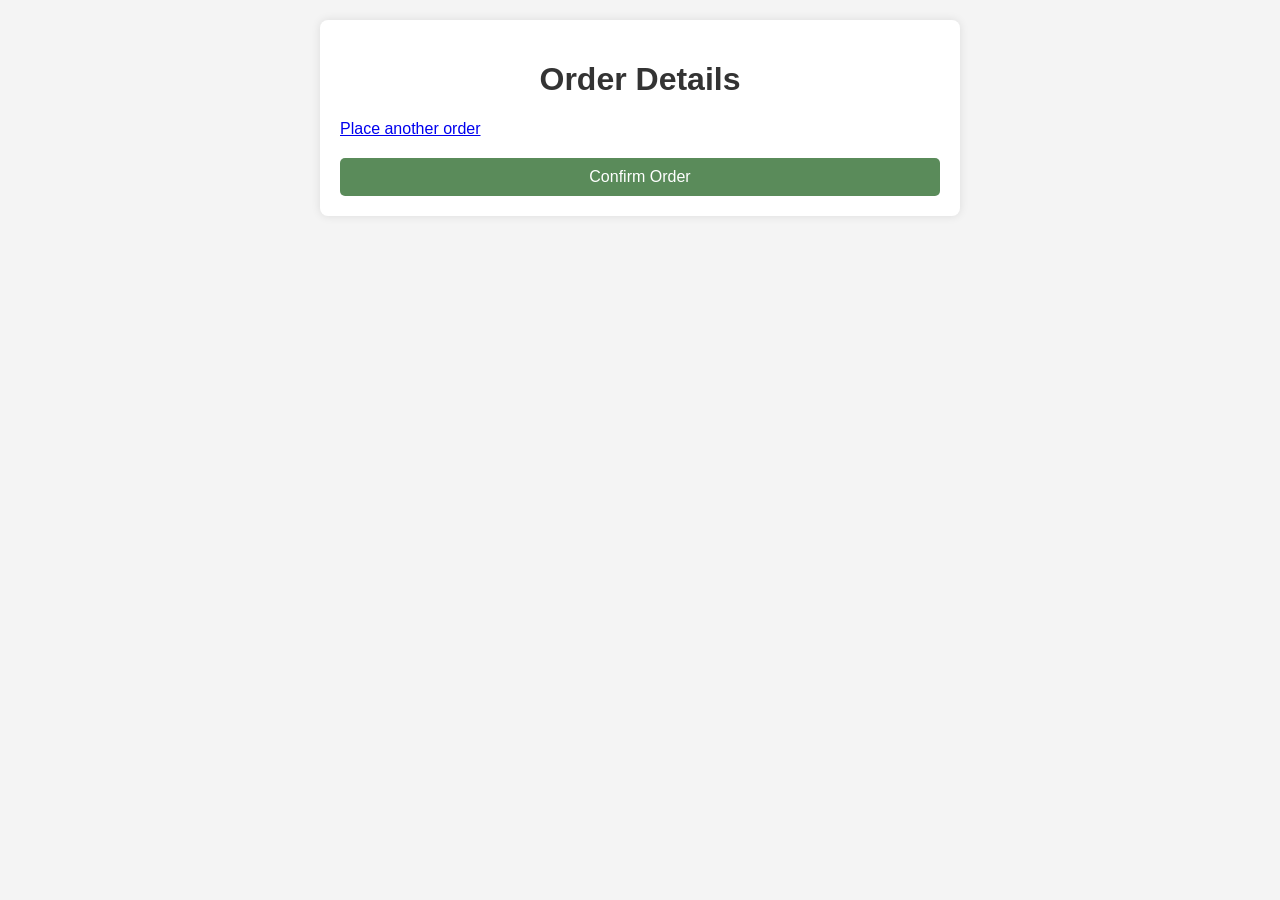
==== order-detail.html @ c3d66acc "Add files via upload" ====
<!DOCTYPE html>
<html lang="en">
<head>
    <meta charset="UTF-8">
    <meta name="viewport" content="width=device-width, initial-scale=1.0">
    <title>Order Details</title>
    <style>
        body {
            font-family: Arial, sans-serif;
            margin: 20px;
            background-color: #f4f4f4;
        }
        .container {
            background-color: #fff;
            padding: 20px;
            border-radius: 8px;
            box-shadow: 0 0 10px rgba(0, 0, 0, 0.1);
            max-width: 600px;
            margin: 20px auto;
        }
        h1 {
            color: #333;
            text-align: center;
        }
        p {
            margin-bottom: 10px;
        }
        .detail-item {
            margin-bottom: 5px;
        }
        .detail-item strong {
            display: inline-block;
            width: 120px;
        }
        .detail-item input[type="text"] {
            border: 1px solid #ddd;
            border-radius: 4px;
            padding: 5px;
            margin-left: 5px;
            background-color: #f9f9f9;
        }
    </style>
</head>
<body>
    <div class="container">
        <h1>Order Details</h1>
        <div id="order-details">
            <form id="order-details-form">
                <div id="customer-info-display"></div>
                <div id="product-list-display"></div>
                <div id="total-amount-display"></div>
            </form>
        </div>
        <p><a href="promo.html">Place another order</a></p>

        <button id="confirm-order-button" style="
            display: block;
            width: 100%;
            padding: 10px;
            background-color: #5a8b5a;
            color: white;
            border: none;
            border-radius: 5px;
            cursor: pointer;
            font-size: 16px;
            margin-top: 20px;
        ">Confirm Order</button>
    </div>

    <script>
        document.addEventListener('DOMContentLoaded', function() {
            const urlParams = new URLSearchParams(window.location.search);
            const orderDetailsDiv = document.getElementById('order-details');
            const customerInfoDisplay = document.getElementById('customer-info-display');
            const productListDisplay = document.getElementById('product-list-display');
            const totalAmountDisplay = document.getElementById('total-amount-display');
            let detailsHtml = '';

            if (urlParams.toString() === '') {
                detailsHtml = '<p>No order details submitted.</p>';
            } else {
                // detailsHtml = '<h2>Submitted Information:</h2>';
                let products = {};
                let customerDetails = {};
                let totalAmount = 0;

                for (let pair of urlParams.entries()) {
                    let key = decodeURIComponent(pair[0]);
                    let value = decodeURIComponent(pair[1]);

                    if (key.startsWith('quantity-')) {
                        const productId = key.replace('quantity-', '');
                        if (!products[productId]) products[productId] = {};
                        products[productId].quantity = parseInt(value, 10);
                    } else if (key.startsWith('product-name-')) {
                        const productId = key.replace('product-name-', '');
                        if (!products[productId]) products[productId] = {};
                        products[productId].name = value;
                    } else if (key.startsWith('product-price-')) {
                        const productId = key.replace('product-price-', '');
                        if (!products[productId]) products[productId] = {};
                        products[productId].price = parseFloat(value);
                    } else if (key === 'total-order-amount') {
                        totalAmount = parseFloat(value);
                    } else if (key.startsWith('customer-')) {
                        customerDetails[key.replace('customer-', '')] = value;
                    }
                        // } else {
                    //     // For other general form fields
                    //     detailsHtml += `<p class="detail-item"><strong>${key}:</strong> ${value}</p>`;
                    // }
                }

                // Display Customer Details
                if (Object.keys(customerDetails).length > 0) {
                    let customerHtml = '<h3>Customer Information:</h3>';
                    for (const key in customerDetails) {
                        customerHtml += `
                            <div class="detail-item">
                                <label><strong>${key.charAt(0).toUpperCase() + key.slice(1)}:</strong></label>
                                <input type="text" value="${customerDetails[key]}" readonly style="width: calc(100% - 160px); padding: 5px; margin-left: 5px;">
                            </div>
                        `;
                    }
                    customerInfoDisplay.innerHTML = customerHtml;
                }

                // Display Product Details
                if (Object.keys(products).length > 0) {
                    let productsHtml = '<h3>Order Items:</h3>';
                    for (const productId in products) {
                        const product = products[productId];
                        const subtotal = (product.quantity * product.price).toFixed(2);
                        productsHtml += `
                            <div class="detail-item">
                                <label><strong>${product.name}:</strong></label>
                                <input type="text" value="${product.quantity} x $${product.price.toFixed(2)} = $${subtotal}" readonly style="width: calc(100% - 160px); padding: 5px; margin-left: 5px;">
                            </div>
                        `;
                    }
                    productListDisplay.innerHTML = productsHtml;
                }

                // Display Total Amount
                totalAmountDisplay.innerHTML = `
                    <h3 style="text-align: right; margin-top: 20px;">
                        <label><strong>Total Order:</strong></label>
                        <input type="text" value="$${totalAmount.toFixed(2)}" readonly style="width: auto; padding: 5px; font-weight: bold; text-align: right; border: none; background: transparent;">
                    </h3>
                `;
            }
            // orderDetailsDiv.innerHTML = detailsHtml;

            // Populate the hidden form for submission to confirmation.html
            // const confirmOrderForm = document.getElementById('confirm-order-form');

            // if (Object.keys(customerDetails).length > 0) {
            //     for (const key in customerDetails) {
            //         const input = document.createElement('input');
            //         input.type = 'hidden';
            //         input.name = `customer-${key}`;
            //         input.value = customerDetails[key];
            //         confirmOrderForm.appendChild(input);
            //     }
            // }

            // if (Object.keys(products).length > 0) {
            //     for (const productId in products) {
            //         const product = products[productId];
                    
            //         let inputName = document.createElement('input');
            //         inputName.type = 'hidden';
            //         inputName.name = `product-name-${productId}`;
            //         inputName.value = product.name;
            //         confirmOrderForm.appendChild(inputName);

            //         let inputQuantity = document.createElement('input');
            //         inputQuantity.type = 'hidden';
            //         inputQuantity.name = `quantity-${productId}`;
            //         inputQuantity.value = product.quantity;
            //         confirmOrderForm.appendChild(inputQuantity);

            //         let inputPrice = document.createElement('input');
            //         inputPrice.type = 'hidden';
            //         inputPrice.name = `product-price-${productId}`;
            //         inputPrice.value = product.price;
            //         confirmOrderForm.appendChild(inputPrice);
            //     }
            // }

            // if (totalAmount > 0) {
            //     const inputTotal = document.createElement('input');
            //     inputTotal.type = 'hidden';
            //     inputTotal.name = 'total-order-amount';
            //     inputTotal.value = totalAmount.toFixed(2);
            //     confirmOrderForm.appendChild(inputTotal);
            // }

            // New JavaScript for JSON submission
            const confirmOrderButton = document.getElementById('confirm-order-button');
            if (confirmOrderButton) {
                confirmOrderButton.addEventListener('click', () => {
                    const orderData = {
                        customer: customerDetails,
                        products: [],
                        totalAmount: totalAmount.toFixed(2)
                    };

                    for (const productId in products) {
                        orderData.products.push({
                            id: productId,
                            name: products[productId].name,
                            quantity: products[productId].quantity,
                            price: products[productId].price.toFixed(2)
                        });
                    }

                    localStorage.setItem('orderDetailsJson', JSON.stringify(orderData));
                    window.location.href = 'confirmation.html';
                });
            }
        });
    </script>
</body>
</html>
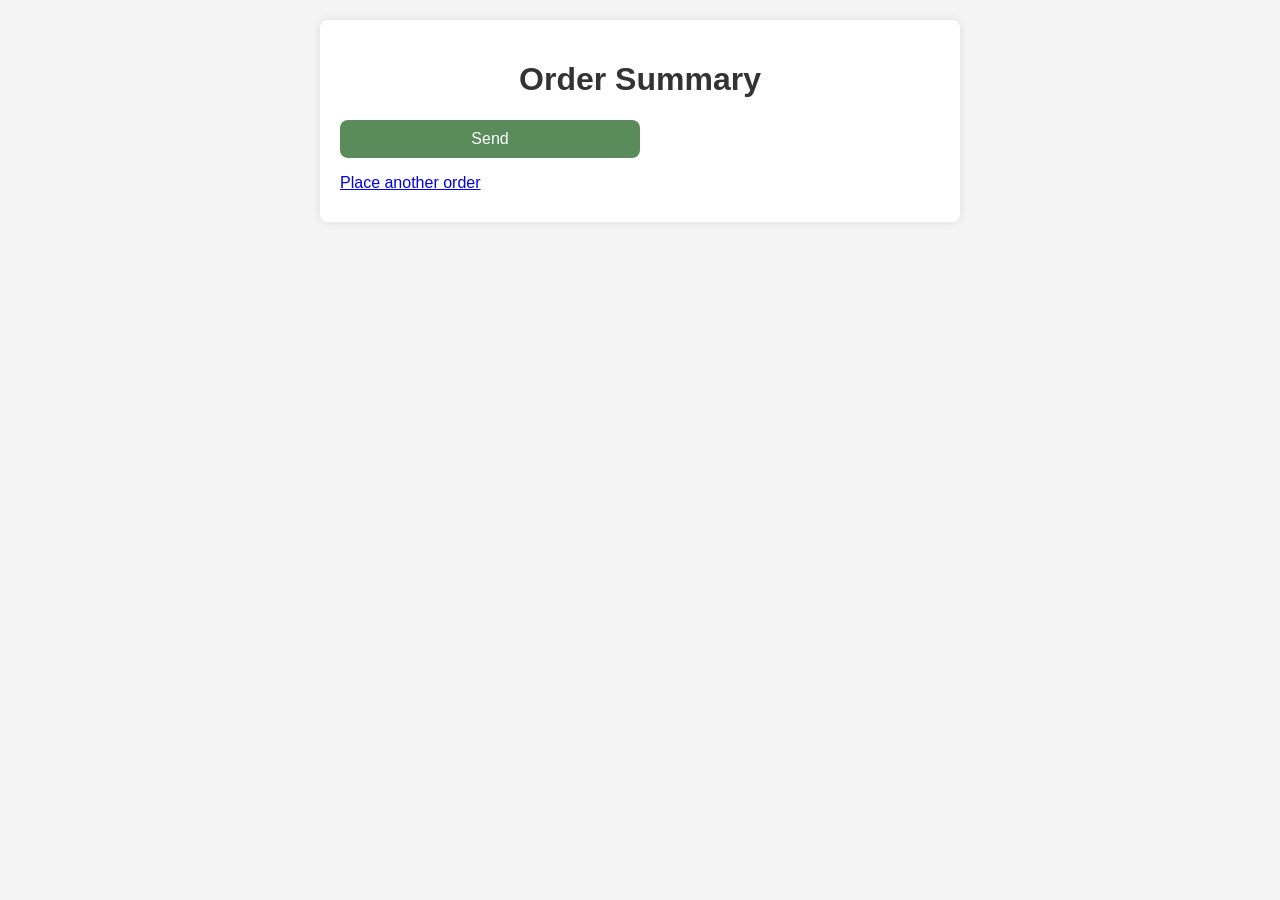
==== commit bcbeae31: "Add files via upload" ====
--- a/order-detail.html
+++ b/order-detail.html
@@ -39,21 +39,39 @@
             margin-left: 5px;
             background-color: #f9f9f9;
         }
+
+        .button-style {
+            display: block;
+            width: 50%;
+            padding: 10px;
+            background-color: #5a8b5a;
+            color: white;
+            border: none;
+            border-radius: 8px;
+            cursor: pointer;
+            font-size: 16px;
+            margin-top: 20px;
+        }
+        .button-style:hover {
+            background-color: #50b155;
+        }
+
     </style>
 </head>
 <body>
     <div class="container">
-        <h1>Order Details</h1>
+        <h1>Order Summary</h1>
         <div id="order-details">
-            <form id="order-details-form">
+            <form id="order-details-form" action="https://formspree.io/f/mdajqypg" method="POST">
                 <div id="customer-info-display"></div>
                 <div id="product-list-display"></div>
                 <div id="total-amount-display"></div>
+                <button type="submit" id="send-button" class="button-style">Send</button>
             </form>
         </div>
         <p><a href="promo.html">Place another order</a></p>
 
-        <button id="confirm-order-button" style="
+        <!-- <button id="confirm-order-button" style="
             display: block;
             width: 100%;
             padding: 10px;
@@ -64,7 +82,7 @@
             cursor: pointer;
             font-size: 16px;
             margin-top: 20px;
-        ">Confirm Order</button>
+        ">Confirm Order</button> -->
     </div>
 
     <script>
@@ -74,6 +92,7 @@
             const customerInfoDisplay = document.getElementById('customer-info-display');
             const productListDisplay = document.getElementById('product-list-display');
             const totalAmountDisplay = document.getElementById('total-amount-display');
+            console.log(urlParams.toString());
             let detailsHtml = '';
 
             if (urlParams.toString() === '') {
@@ -118,7 +137,7 @@
                         customerHtml += `
                             <div class="detail-item">
                                 <label><strong>${key.charAt(0).toUpperCase() + key.slice(1)}:</strong></label>
-                                <input type="text" value="${customerDetails[key]}" readonly style="width: calc(100% - 160px); padding: 5px; margin-left: 5px;">
+                                <input type="text" name="${key.charAt(0).toUpperCase() + key.slice(1)}" value="${customerDetails[key]}" readonly style="width: calc(100% - 160px); padding: 5px; margin-left: 5px;">
                             </div>
                         `;
                     }
@@ -134,7 +153,7 @@
                         productsHtml += `
                             <div class="detail-item">
                                 <label><strong>${product.name}:</strong></label>
-                                <input type="text" value="${product.quantity} x $${product.price.toFixed(2)} = $${subtotal}" readonly style="width: calc(100% - 160px); padding: 5px; margin-left: 5px;">
+                                <input type="text" name="${product.name}" value="${product.quantity} x ${product.price.toFixed(2)} = $${subtotal}" readonly style="width: calc(100% - 160px); padding: 5px; margin-left: 5px;">
                             </div>
                         `;
                     }
@@ -144,8 +163,8 @@
                 // Display Total Amount
                 totalAmountDisplay.innerHTML = `
                     <h3 style="text-align: right; margin-top: 20px;">
-                        <label><strong>Total Order:</strong></label>
-                        <input type="text" value="$${totalAmount.toFixed(2)}" readonly style="width: auto; padding: 5px; font-weight: bold; text-align: right; border: none; background: transparent;">
+                        <label>Total Order:</label>
+                        <input type="text" value="$${totalAmount.toFixed(2)}" readonly style="font-size: 18px; width: auto; padding: 5px; font-weight: bold; text-align: right; border: none; background: transparent;">
                     </h3>
                 `;
             }
@@ -188,13 +207,13 @@
             //     }
             // }
 
-            // if (totalAmount > 0) {
-            //     const inputTotal = document.createElement('input');
-            //     inputTotal.type = 'hidden';
-            //     inputTotal.name = 'total-order-amount';
-            //     inputTotal.value = totalAmount.toFixed(2);
-            //     confirmOrderForm.appendChild(inputTotal);
-            // }
+            if (totalAmount > 0) {
+                const inputTotal = document.createElement('input');
+                inputTotal.type = 'hidden';
+                inputTotal.name = 'total-order-amount';
+                inputTotal.value = totalAmount.toFixed(2);
+                confirmOrderForm.appendChild(inputTotal);
+            }
 
             // New JavaScript for JSON submission
             const confirmOrderButton = document.getElementById('confirm-order-button');
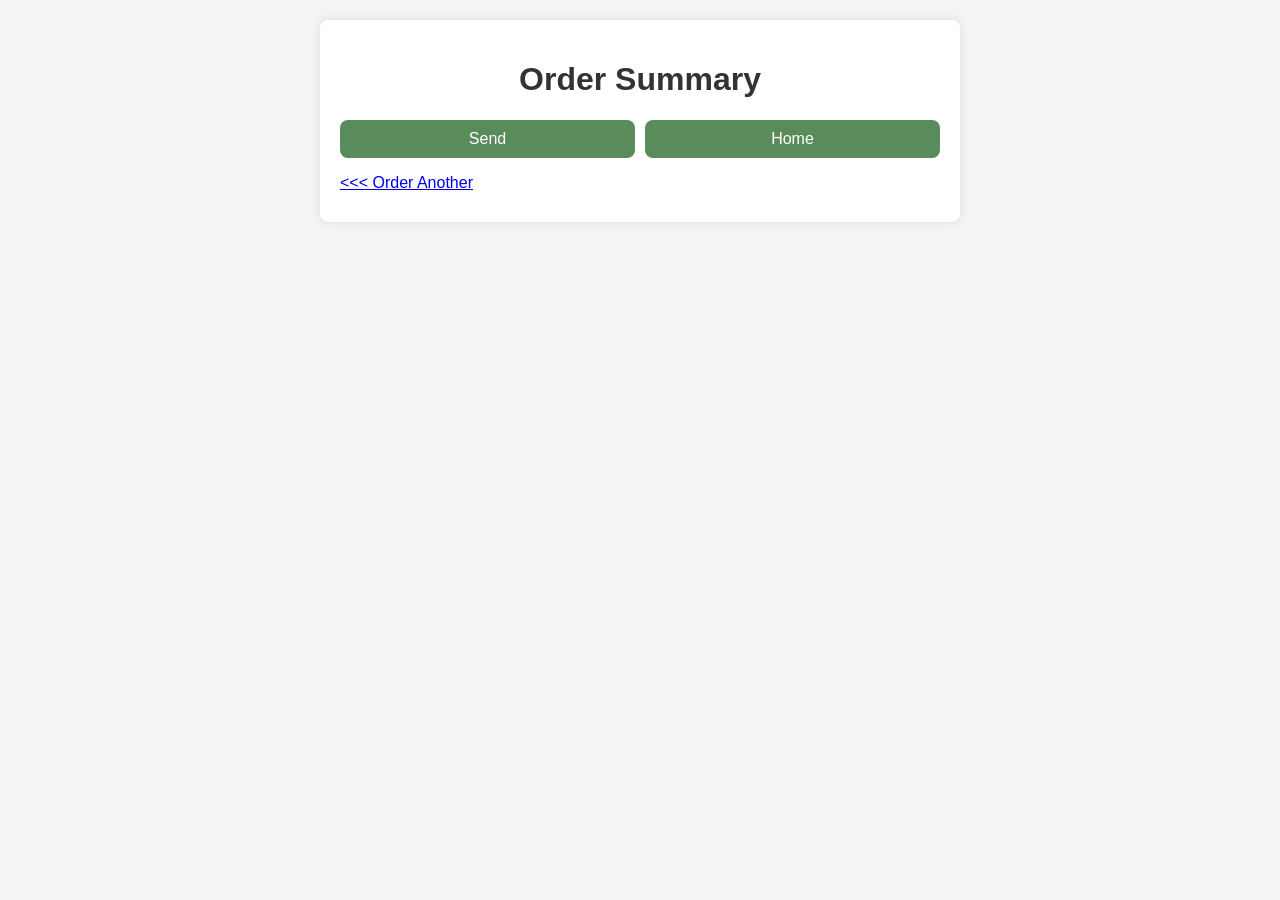
==== commit 4acad30e: "20260603v06" ====
--- a/order-detail.html
+++ b/order-detail.html
@@ -66,10 +66,13 @@
                 <div id="customer-info-display"></div>
                 <div id="product-list-display"></div>
                 <div id="total-amount-display"></div>
-                <button type="submit" id="send-button" class="button-style">Send</button>
+                <div style="display: flex; gap: 10px; margin-top: 20px;">
+                    <button type="submit" id="send-button" class="button-style" style="flex: 1; margin-top: 0;">Send</button>
+                    <button type="button" onclick="window.location.href='index.html'" class="button-style" style="flex: 1; margin-top: 0;">Home</button>
+                </div>
             </form>
         </div>
-        <p><a href="promo.html">Place another order</a></p>
+        <p><a href="sales.html"> <<< Order Another </a></p>
 
         <!-- <button id="confirm-order-button" style="
             display: block;
@@ -163,8 +166,8 @@
                 // Display Total Amount
                 totalAmountDisplay.innerHTML = `
                     <h3 style="text-align: right; margin-top: 20px;">
-                        <label>Total Order:</label>
-                        <input type="text" value="$${totalAmount.toFixed(2)}" readonly style="font-size: 18px; width: auto; padding: 5px; font-weight: bold; text-align: right; border: none; background: transparent;">
+                        <label>Total Amount:</label>
+                        <input type="text" name="Total-Amount" value="$${totalAmount.toFixed(2)}" readonly style="font-size: 18px; width: auto; padding: 5px; font-weight: bold; text-align: right; border: none; background: transparent;">
                     </h3>
                 `;
             }
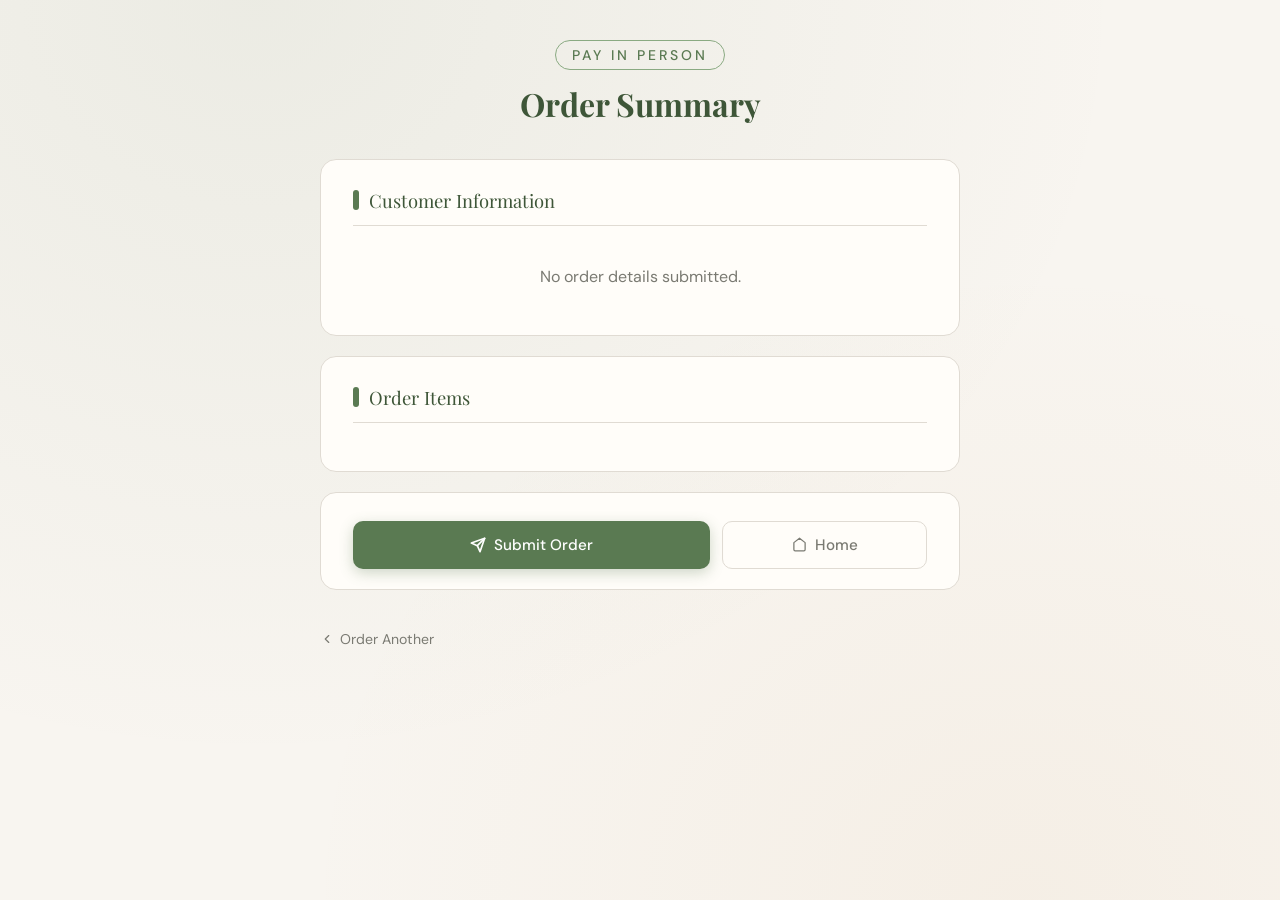
==== commit 4c515b4f: "Getting closer" ====
--- a/order-detail.html
+++ b/order-detail.html
@@ -4,244 +4,390 @@
     <meta charset="UTF-8">
     <meta name="viewport" content="width=device-width, initial-scale=1.0">
     <title>Order Details</title>
+    <link rel="preconnect" href="https://fonts.googleapis.com">
+    <link href="https://fonts.googleapis.com/css2?family=Playfair+Display:wght@400;700&family=DM+Sans:wght@300;400;500&display=swap" rel="stylesheet">
     <style>
+        :root {
+            --sage: #5a7a52;
+            --sage-dark: #3e5638;
+            --sage-light: #8aaa82;
+            --cream: #f8f5f0;
+            --warm-white: #fffdf9;
+            --text: #2c2c2c;
+            --muted: #7a7a72;
+            --border: #e0dbd3;
+            --accent: #c4853a;
+        }
+
+        * { box-sizing: border-box; margin: 0; padding: 0; }
+
         body {
-            font-family: Arial, sans-serif;
-            margin: 20px;
-            background-color: #f4f4f4;
-        }
+            font-family: 'DM Sans', sans-serif;
+            background-color: var(--cream);
+            color: var(--text);
+            min-height: 100vh;
+            padding: 40px 20px 60px;
+            background-image:
+                radial-gradient(ellipse at 20% 0%, rgba(90,122,82,0.08) 0%, transparent 60%),
+                radial-gradient(ellipse at 80% 100%, rgba(196,133,58,0.06) 0%, transparent 50%);
+        }
+
         .container {
-            background-color: #fff;
-            padding: 20px;
+            max-width: 640px;
+            margin: auto;
+            animation: fadeUp 0.5s ease both;
+        }
+
+        /* Header */
+        .header {
+            text-align: center;
+            margin-bottom: 36px;
+            animation: fadeDown 0.6s ease both;
+        }
+
+        .header-eyebrow {
+            display: inline-block;
+            font-size: 14px;
+            font-weight: 500;
+            letter-spacing: 3px;
+            text-transform: uppercase;
+            color: var(--sage);
+            border: 1px solid var(--sage-light);
+            padding: 5px 16px;
+            border-radius: 20px;
+            margin-bottom: 16px;
+        }
+
+        h1 {
+            font-family: 'Playfair Display', serif;
+            font-size: clamp(1.5rem, 5vw, 2rem);
+            font-weight: 700;
+            color: var(--sage-dark);
+            line-height: 1.15;
+        }
+
+        /* Section cards */
+        .section-card {
+            background: var(--warm-white);
+            border: 1px solid var(--border);
+            border-radius: 16px;
+            padding: 28px 32px;
+            margin-bottom: 20px;
+        }
+
+        .section-title {
+            font-family: 'Playfair Display', serif;
+            font-size: 1.15rem;
+            color: var(--sage-dark);
+            margin-bottom: 20px;
+            padding-bottom: 12px;
+            border-bottom: 1px solid var(--border);
+            display: flex;
+            align-items: center;
+            gap: 10px;
+        }
+
+        .section-title::before {
+            content: '';
+            display: inline-block;
+            width: 6px;
+            height: 20px;
+            background: var(--sage);
+            border-radius: 3px;
+            flex-shrink: 0;
+        }
+
+        /* Detail rows */
+        .detail-row {
+            display: flex;
+            align-items: center;
+            gap: 12px;
+            padding: 10px 0;
+            border-bottom: 1px solid var(--border);
+        }
+
+        .detail-row:last-child { border-bottom: none; }
+
+        .detail-label {
+            font-size: 0.78rem;
+            font-weight: 500;
+            letter-spacing: 0.5px;
+            text-transform: uppercase;
+            color: var(--muted);
+            width: 90px;
+            flex-shrink: 0;
+        }
+
+        .detail-value {
+            font-size: 0.95rem;
+            color: var(--text);
+            flex: 1;
+            background: var(--cream);
+            border: 1.5px solid var(--border);
             border-radius: 8px;
-            box-shadow: 0 0 10px rgba(0, 0, 0, 0.1);
-            max-width: 600px;
-            margin: 20px auto;
-        }
-        h1 {
-            color: #333;
+            padding: 9px 13px;
+            font-family: 'DM Sans', sans-serif;
+        }
+
+        /* Product items */
+        .product-row {
+            display: flex;
+            align-items: center;
+            justify-content: space-between;
+            padding: 12px 0;
+            border-bottom: 1px solid var(--border);
+            gap: 12px;
+        }
+
+        .product-row:last-child { border-bottom: none; }
+
+        .product-name {
+            font-weight: 500;
+            flex: 1;
+        }
+
+        .product-qty {
+            font-size: 0.85rem;
+            color: var(--muted);
+            white-space: nowrap;
+        }
+
+        .product-subtotal {
+            font-weight: 600;
+            color: var(--sage-dark);
+            white-space: nowrap;
+            font-size: 0.95rem;
+        }
+
+        /* Total */
+        .total-line {
+            display: flex;
+            justify-content: space-between;
+            align-items: center;
+            padding-top: 16px;
+            margin-top: 4px;
+            border-top: 2px solid var(--border);
+        }
+
+        .total-label {
+            font-size: 0.85rem;
+            text-transform: uppercase;
+            letter-spacing: 1px;
+            color: var(--muted);
+            font-weight: 500;
+        }
+
+        .total-amount {
+            font-family: 'Playfair Display', serif;
+            font-size: 1.8rem;
+            font-weight: 700;
+            color: var(--sage-dark);
+        }
+
+        /* Buttons */
+        .btn-row {
+            display: flex;
+            gap: 12px;
+            margin-top: 8px;
+        }
+
+        button {
+            display: inline-flex;
+            align-items: center;
+            justify-content: center;
+            gap: 8px;
+            padding: 13px 24px;
+            border-radius: 10px;
+            border: none;
+            font-family: 'DM Sans', sans-serif;
+            font-size: 0.95rem;
+            font-weight: 500;
+            cursor: pointer;
+            transition: all 0.2s;
+        }
+
+        .btn-primary {
+            flex: 2;
+            background: var(--sage);
+            color: white;
+            box-shadow: 0 4px 14px rgba(90,122,82,0.3);
+        }
+
+        .btn-primary:hover {
+            background: var(--sage-dark);
+            box-shadow: 0 6px 20px rgba(90,122,82,0.4);
+            transform: translateY(-1px);
+        }
+
+        .btn-secondary {
+            flex: 1;
+            background: transparent;
+            color: var(--muted);
+            border: 1.5px solid var(--border);
+        }
+
+        .btn-secondary:hover {
+            border-color: var(--sage-light);
+            color: var(--sage);
+            background: rgba(90,122,82,0.04);
+        }
+
+        .back-link {
+            display: inline-flex;
+            align-items: center;
+            gap: 6px;
+            margin-top: 20px;
+            font-size: 0.88rem;
+            color: var(--muted);
+            text-decoration: none;
+            transition: color 0.2s;
+        }
+
+        .back-link:hover { color: var(--sage); }
+
+        .no-order {
             text-align: center;
-        }
-        p {
-            margin-bottom: 10px;
-        }
-        .detail-item {
-            margin-bottom: 5px;
-        }
-        .detail-item strong {
-            display: inline-block;
-            width: 120px;
-        }
-        .detail-item input[type="text"] {
-            border: 1px solid #ddd;
-            border-radius: 4px;
-            padding: 5px;
-            margin-left: 5px;
-            background-color: #f9f9f9;
-        }
-
-        .button-style {
-            display: block;
-            width: 50%;
-            padding: 10px;
-            background-color: #5a8b5a;
-            color: white;
-            border: none;
-            border-radius: 8px;
-            cursor: pointer;
-            font-size: 16px;
-            margin-top: 20px;
-        }
-        .button-style:hover {
-            background-color: #50b155;
-        }
-
+            color: var(--muted);
+            padding: 20px 0;
+        }
+
+        @keyframes fadeDown {
+            from { opacity: 0; transform: translateY(-16px); }
+            to   { opacity: 1; transform: translateY(0); }
+        }
+
+        @keyframes fadeUp {
+            from { opacity: 0; transform: translateY(16px); }
+            to   { opacity: 1; transform: translateY(0); }
+        }
+
+        @media (max-width: 480px) {
+            .btn-row { flex-direction: column; }
+            .section-card { padding: 20px; }
+        }
     </style>
 </head>
 <body>
     <div class="container">
-        <h1>Order Summary</h1>
+
+        <div class="header">
+            <div class="header-eyebrow">Pay In Person</div>
+            <h1>Order Summary</h1>
+        </div>
+
         <div id="order-details">
             <form id="order-details-form" action="https://formspree.io/f/mdajqypg" method="POST">
-                <div id="customer-info-display"></div>
-                <div id="product-list-display"></div>
-                <div id="total-amount-display"></div>
-                <div style="display: flex; gap: 10px; margin-top: 20px;">
-                    <button type="submit" id="send-button" class="button-style" style="flex: 1; margin-top: 0;">Send</button>
-                    <button type="button" onclick="window.location.href='index.html'" class="button-style" style="flex: 1; margin-top: 0;">Home</button>
+
+                <!-- Customer Info -->
+                <div class="section-card" id="customer-card">
+                    <div class="section-title">Customer Information</div>
+                    <div id="customer-info-display"></div>
                 </div>
+
+                <!-- Products -->
+                <div class="section-card" id="products-card">
+                    <div class="section-title">Order Items</div>
+                    <div id="product-list-display"></div>
+                    <div id="total-amount-display"></div>
+                </div>
+
+                <div class="section-card" style="padding: 20px 32px;">
+                    <div class="btn-row">
+                        <button type="submit" id="send-button" class="btn-primary">
+                            <svg width="16" height="16" viewBox="0 0 24 24" fill="none" stroke="currentColor" stroke-width="2.5" stroke-linecap="round" stroke-linejoin="round"><line x1="22" y1="2" x2="11" y2="13"/><polygon points="22 2 15 22 11 13 2 9 22 2"/></svg>
+                            Submit Order
+                        </button>
+                        <button type="button" class="btn-secondary" onclick="window.location.href='index.html'">
+                            <svg width="15" height="15" viewBox="0 0 24 24" fill="none" stroke="currentColor" stroke-width="2" stroke-linecap="round" stroke-linejoin="round"><path d="M3 9l9-7 9 7v11a2 2 0 0 1-2 2H5a2 2 0 0 1-2-2z"/></svg>
+                            Home
+                        </button>
+                    </div>
+                </div>
+
             </form>
         </div>
-        <p><a href="sales.html"> <<< Order Another </a></p>
-
-        <!-- <button id="confirm-order-button" style="
-            display: block;
-            width: 100%;
-            padding: 10px;
-            background-color: #5a8b5a;
-            color: white;
-            border: none;
-            border-radius: 5px;
-            cursor: pointer;
-            font-size: 16px;
-            margin-top: 20px;
-        ">Confirm Order</button> -->
+
+        <a href="sales.html" class="back-link">
+            <svg width="14" height="14" viewBox="0 0 24 24" fill="none" stroke="currentColor" stroke-width="2" stroke-linecap="round" stroke-linejoin="round"><polyline points="15 18 9 12 15 6"/></svg>
+            Order Another
+        </a>
+
     </div>
 
     <script>
         document.addEventListener('DOMContentLoaded', function() {
             const urlParams = new URLSearchParams(window.location.search);
-            const orderDetailsDiv = document.getElementById('order-details');
             const customerInfoDisplay = document.getElementById('customer-info-display');
             const productListDisplay = document.getElementById('product-list-display');
             const totalAmountDisplay = document.getElementById('total-amount-display');
-            console.log(urlParams.toString());
-            let detailsHtml = '';
 
             if (urlParams.toString() === '') {
-                detailsHtml = '<p>No order details submitted.</p>';
+                customerInfoDisplay.innerHTML = '<p class="no-order">No order details submitted.</p>';
+                return;
+            }
+
+            let products = {};
+            let customerDetails = {};
+            let totalAmount = 0;
+
+            for (let [key, value] of urlParams.entries()) {
+                key = decodeURIComponent(key);
+                value = decodeURIComponent(value);
+
+                if (key.startsWith('quantity-')) {
+                    const id = key.replace('quantity-', '');
+                    if (!products[id]) products[id] = {};
+                    products[id].quantity = parseInt(value, 10);
+                } else if (key.startsWith('product-name-')) {
+                    const id = key.replace('product-name-', '');
+                    if (!products[id]) products[id] = {};
+                    products[id].name = value;
+                } else if (key.startsWith('product-price-')) {
+                    const id = key.replace('product-price-', '');
+                    if (!products[id]) products[id] = {};
+                    products[id].price = parseFloat(value);
+                } else if (key === 'total-order-amount') {
+                    totalAmount = parseFloat(value);
+                } else if (key.startsWith('customer-')) {
+                    customerDetails[key.replace('customer-', '')] = value;
+                }
+            }
+
+            // Render customer info
+            const labelMap = { name: 'Name', email: 'Email', phone: 'Phone', notes: 'Notes' };
+            if (Object.keys(customerDetails).length > 0) {
+                customerInfoDisplay.innerHTML = Object.entries(customerDetails).map(([key, val]) => `
+                    <div class="detail-row">
+                        <span class="detail-label">${labelMap[key] || key}</span>
+                        <input type="text" class="detail-value" name="${key}" value="${val}" readonly>
+                    </div>
+                `).join('');
             } else {
-                // detailsHtml = '<h2>Submitted Information:</h2>';
-                let products = {};
-                let customerDetails = {};
-                let totalAmount = 0;
-
-                for (let pair of urlParams.entries()) {
-                    let key = decodeURIComponent(pair[0]);
-                    let value = decodeURIComponent(pair[1]);
-
-                    if (key.startsWith('quantity-')) {
-                        const productId = key.replace('quantity-', '');
-                        if (!products[productId]) products[productId] = {};
-                        products[productId].quantity = parseInt(value, 10);
-                    } else if (key.startsWith('product-name-')) {
-                        const productId = key.replace('product-name-', '');
-                        if (!products[productId]) products[productId] = {};
-                        products[productId].name = value;
-                    } else if (key.startsWith('product-price-')) {
-                        const productId = key.replace('product-price-', '');
-                        if (!products[productId]) products[productId] = {};
-                        products[productId].price = parseFloat(value);
-                    } else if (key === 'total-order-amount') {
-                        totalAmount = parseFloat(value);
-                    } else if (key.startsWith('customer-')) {
-                        customerDetails[key.replace('customer-', '')] = value;
-                    }
-                        // } else {
-                    //     // For other general form fields
-                    //     detailsHtml += `<p class="detail-item"><strong>${key}:</strong> ${value}</p>`;
-                    // }
-                }
-
-                // Display Customer Details
-                if (Object.keys(customerDetails).length > 0) {
-                    let customerHtml = '<h3>Customer Information:</h3>';
-                    for (const key in customerDetails) {
-                        customerHtml += `
-                            <div class="detail-item">
-                                <label><strong>${key.charAt(0).toUpperCase() + key.slice(1)}:</strong></label>
-                                <input type="text" name="${key.charAt(0).toUpperCase() + key.slice(1)}" value="${customerDetails[key]}" readonly style="width: calc(100% - 160px); padding: 5px; margin-left: 5px;">
-                            </div>
-                        `;
-                    }
-                    customerInfoDisplay.innerHTML = customerHtml;
-                }
-
-                // Display Product Details
-                if (Object.keys(products).length > 0) {
-                    let productsHtml = '<h3>Order Items:</h3>';
-                    for (const productId in products) {
-                        const product = products[productId];
-                        const subtotal = (product.quantity * product.price).toFixed(2);
-                        productsHtml += `
-                            <div class="detail-item">
-                                <label><strong>${product.name}:</strong></label>
-                                <input type="text" name="${product.name}" value="${product.quantity} x ${product.price.toFixed(2)} = $${subtotal}" readonly style="width: calc(100% - 160px); padding: 5px; margin-left: 5px;">
-                            </div>
-                        `;
-                    }
-                    productListDisplay.innerHTML = productsHtml;
-                }
-
-                // Display Total Amount
+                customerInfoDisplay.innerHTML = '<p class="no-order">No customer info found.</p>';
+            }
+
+            // Render products
+            if (Object.keys(products).length > 0) {
+                productListDisplay.innerHTML = Object.values(products).map(p => `
+                    <div class="product-row">
+                        <span class="product-name">${p.name}</span>
+                        <span class="product-qty">× ${p.quantity} @ $${p.price.toFixed(2)}</span>
+                        <span class="product-subtotal">$${(p.quantity * p.price).toFixed(2)}</span>
+                        <input type="hidden" name="${p.name}" value="${p.quantity} x ${p.price.toFixed(2)} = $${(p.quantity * p.price).toFixed(2)}">
+                    </div>
+                `).join('');
+
                 totalAmountDisplay.innerHTML = `
-                    <h3 style="text-align: right; margin-top: 20px;">
-                        <label>Total Amount:</label>
-                        <input type="text" name="Total-Amount" value="$${totalAmount.toFixed(2)}" readonly style="font-size: 18px; width: auto; padding: 5px; font-weight: bold; text-align: right; border: none; background: transparent;">
-                    </h3>
+                    <div class="total-line">
+                        <span class="total-label">Total</span>
+                        <span class="total-amount">$${totalAmount.toFixed(2)}</span>
+                        <input type="hidden" name="Total-Amount" value="$${totalAmount.toFixed(2)}">
+                    </div>
                 `;
-            }
-            // orderDetailsDiv.innerHTML = detailsHtml;
-
-            // Populate the hidden form for submission to confirmation.html
-            // const confirmOrderForm = document.getElementById('confirm-order-form');
-
-            // if (Object.keys(customerDetails).length > 0) {
-            //     for (const key in customerDetails) {
-            //         const input = document.createElement('input');
-            //         input.type = 'hidden';
-            //         input.name = `customer-${key}`;
-            //         input.value = customerDetails[key];
-            //         confirmOrderForm.appendChild(input);
-            //     }
-            // }
-
-            // if (Object.keys(products).length > 0) {
-            //     for (const productId in products) {
-            //         const product = products[productId];
-                    
-            //         let inputName = document.createElement('input');
-            //         inputName.type = 'hidden';
-            //         inputName.name = `product-name-${productId}`;
-            //         inputName.value = product.name;
-            //         confirmOrderForm.appendChild(inputName);
-
-            //         let inputQuantity = document.createElement('input');
-            //         inputQuantity.type = 'hidden';
-            //         inputQuantity.name = `quantity-${productId}`;
-            //         inputQuantity.value = product.quantity;
-            //         confirmOrderForm.appendChild(inputQuantity);
-
-            //         let inputPrice = document.createElement('input');
-            //         inputPrice.type = 'hidden';
-            //         inputPrice.name = `product-price-${productId}`;
-            //         inputPrice.value = product.price;
-            //         confirmOrderForm.appendChild(inputPrice);
-            //     }
-            // }
-
-            if (totalAmount > 0) {
-                const inputTotal = document.createElement('input');
-                inputTotal.type = 'hidden';
-                inputTotal.name = 'total-order-amount';
-                inputTotal.value = totalAmount.toFixed(2);
-                confirmOrderForm.appendChild(inputTotal);
-            }
-
-            // New JavaScript for JSON submission
-            const confirmOrderButton = document.getElementById('confirm-order-button');
-            if (confirmOrderButton) {
-                confirmOrderButton.addEventListener('click', () => {
-                    const orderData = {
-                        customer: customerDetails,
-                        products: [],
-                        totalAmount: totalAmount.toFixed(2)
-                    };
-
-                    for (const productId in products) {
-                        orderData.products.push({
-                            id: productId,
-                            name: products[productId].name,
-                            quantity: products[productId].quantity,
-                            price: products[productId].price.toFixed(2)
-                        });
-                    }
-
-                    localStorage.setItem('orderDetailsJson', JSON.stringify(orderData));
-                    window.location.href = 'confirmation.html';
-                });
+            } else {
+                productListDisplay.innerHTML = '<p class="no-order">No products in this order.</p>';
             }
         });
     </script>
 </body>
-</html>
+</html>
